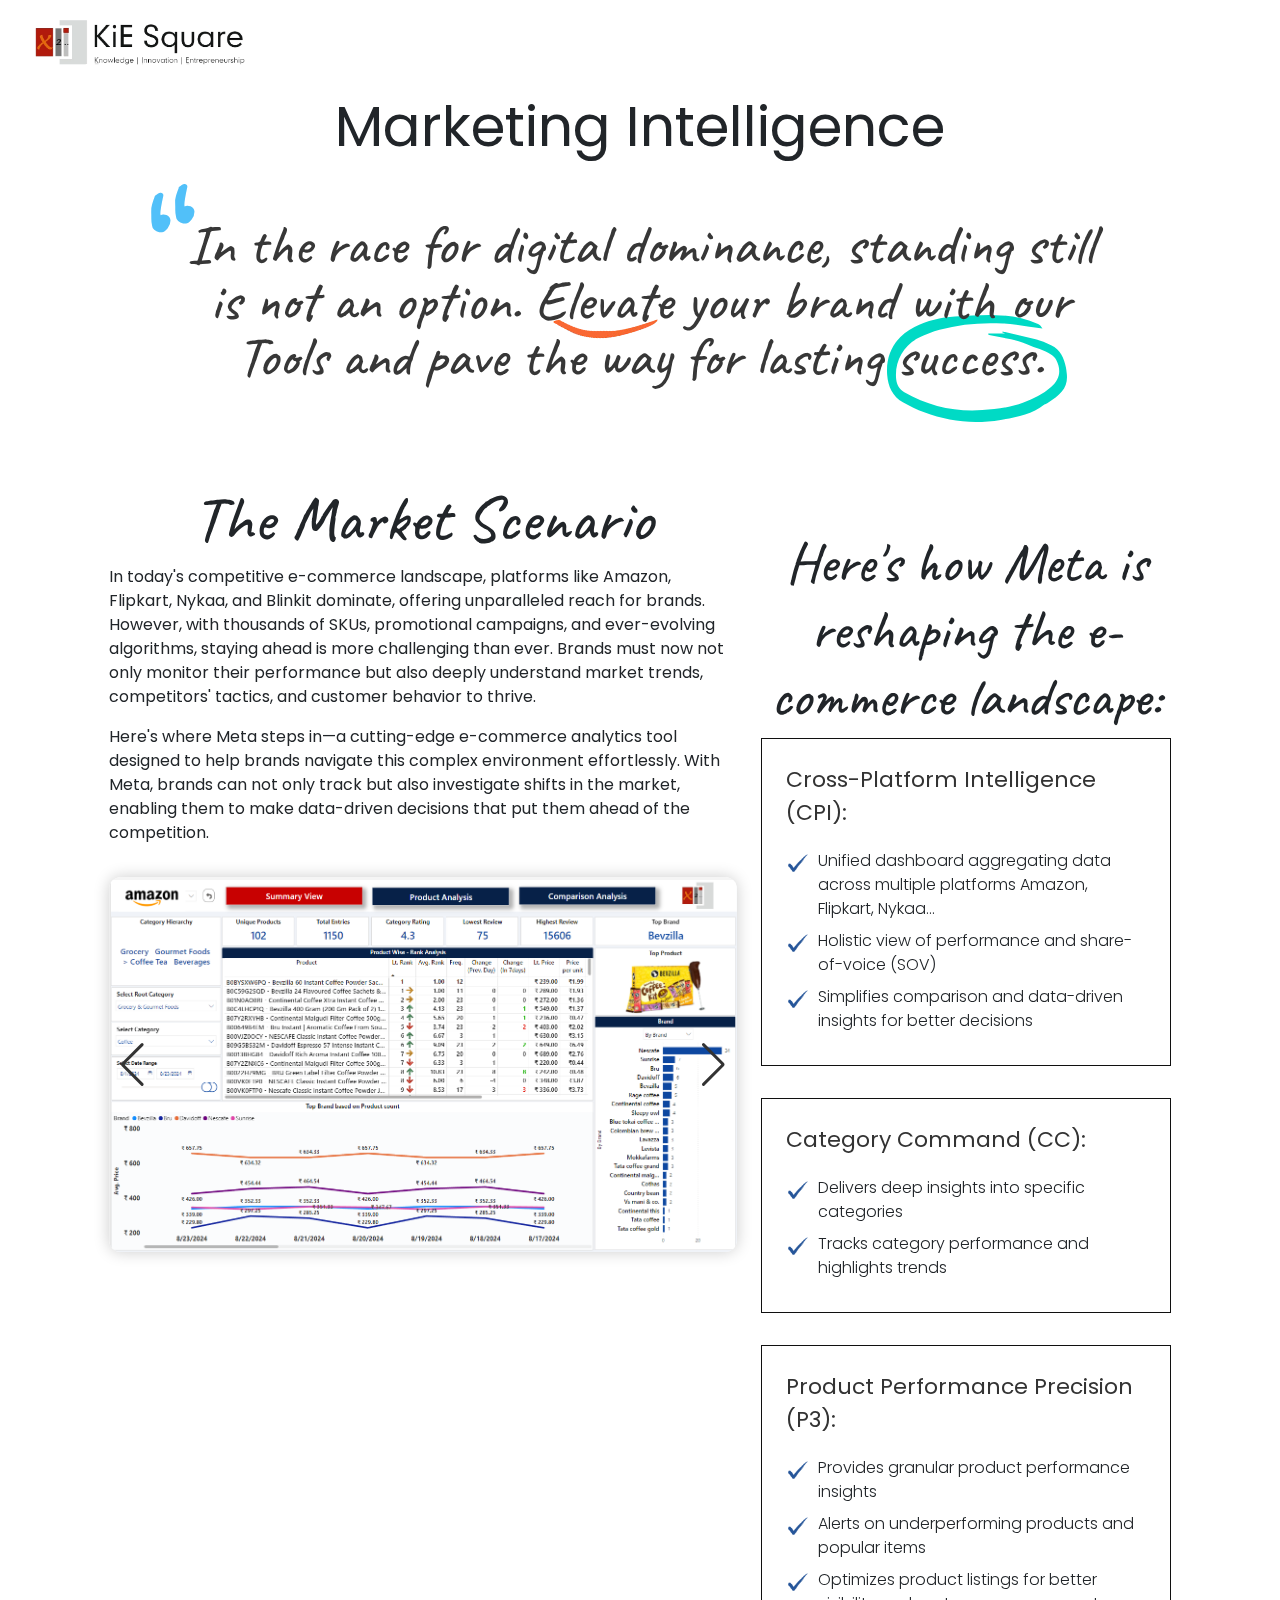
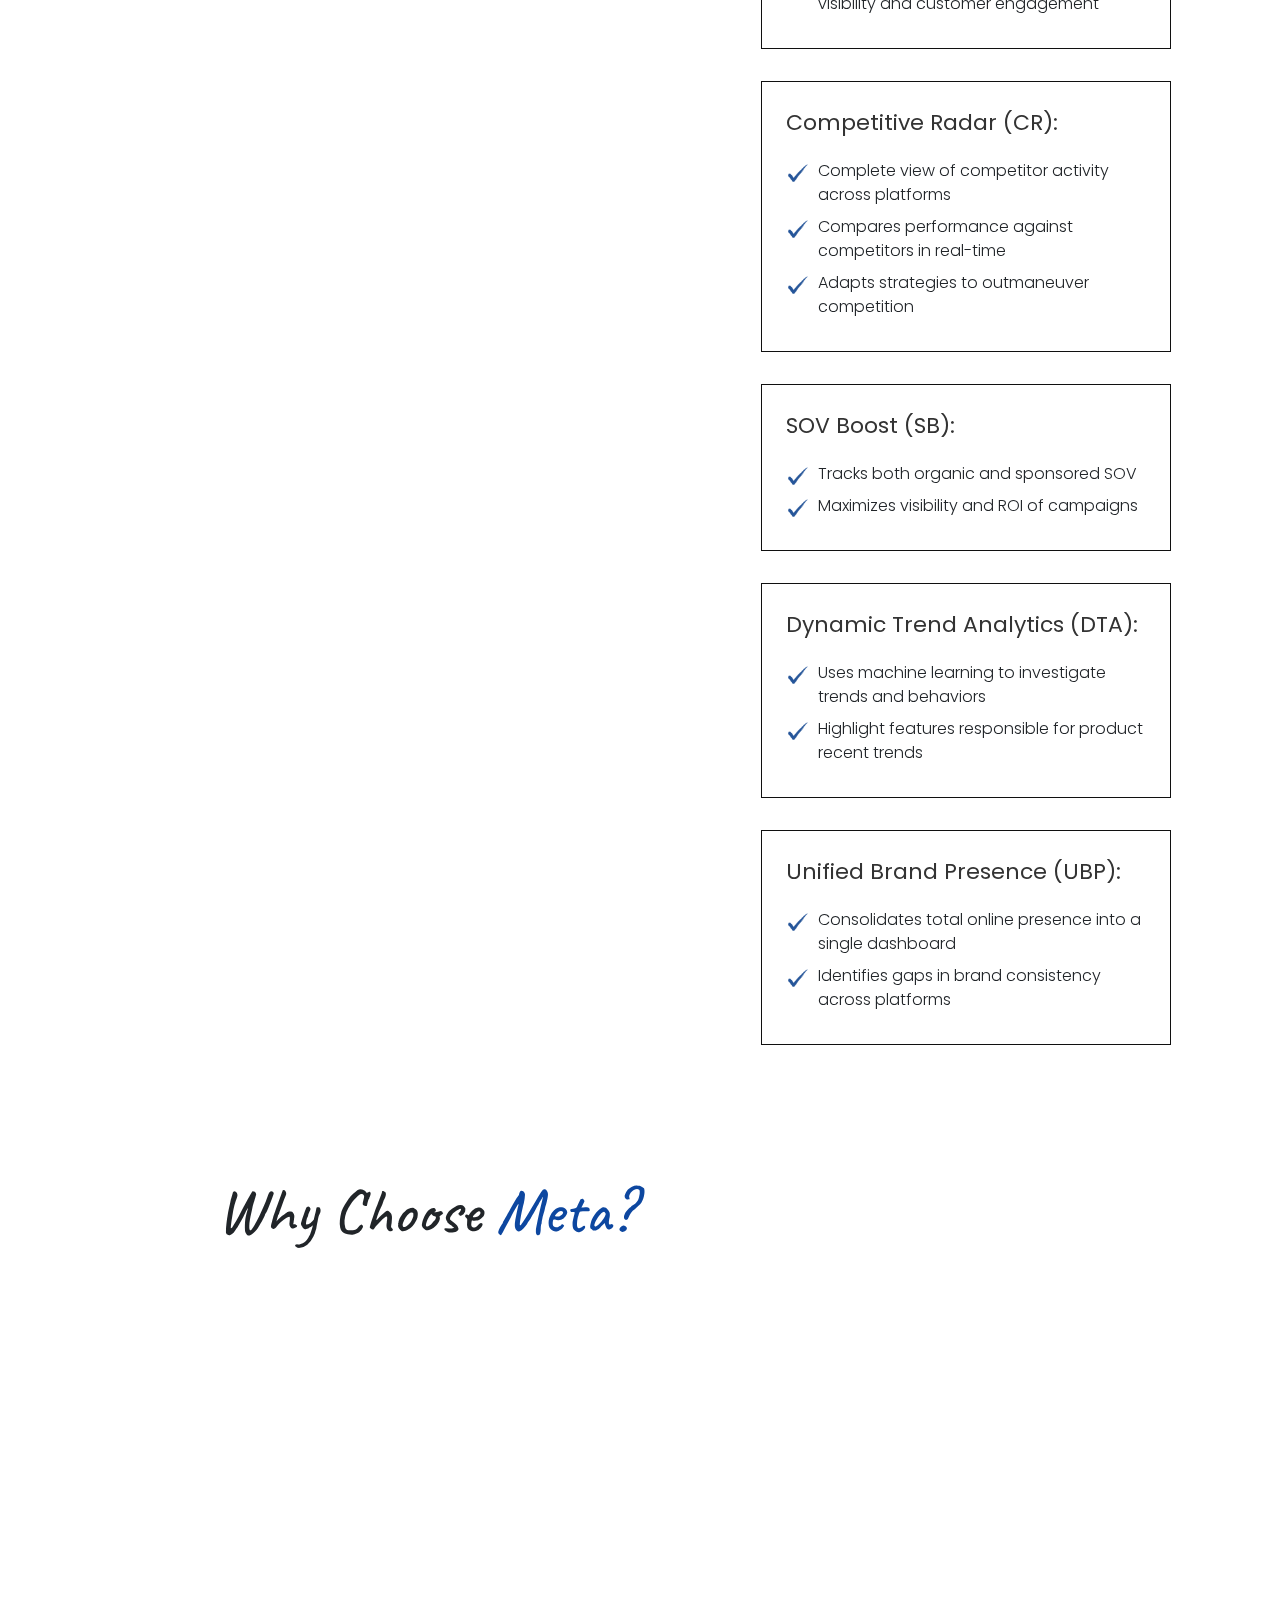
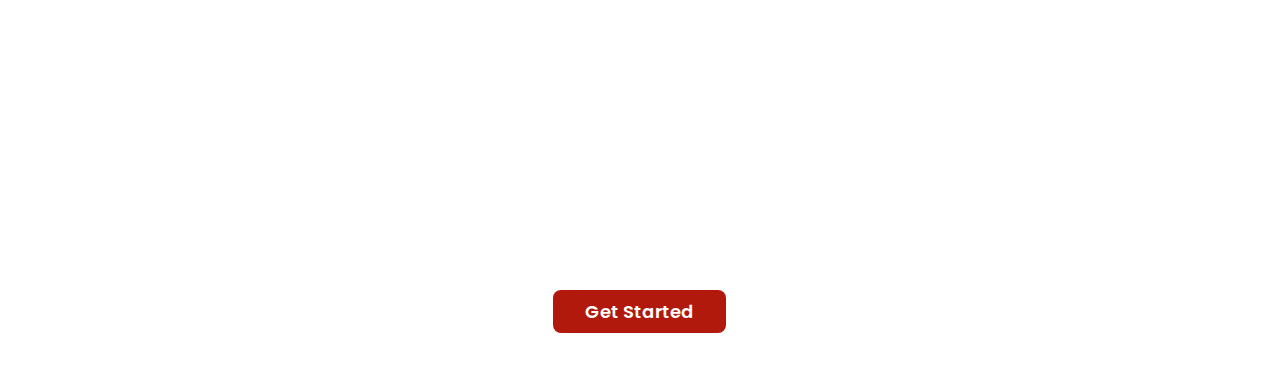
==== marketing-intelligence.html @ 5c09b9a0 "first commit" ====
<!DOCTYPE html>
<html lang="en">
  <head>
    <meta charset="UTF-8" />
    <meta
      name="viewport"
      content="width=device-width, initial-scale=1, minimum-scale=1, maximum-scale=1"
    />
    <title>KiE Square Analytics</title>
    <link rel="icon" type="image/ico" href="./images/kiesquare-favicon.ico" />
    <link rel="icon" type="image/png" href="./images/kiesquare-fav-icon.png" />
    <link
      rel="icon"
      type="image/png"
      href="./images/kiesquare-favicon-16x16.png"
    />
    <link
      rel="icon"
      type="image/png"
      href="./images/kiesquare-favicon-32x32.png"
    />
    <link
      rel="icon"
      type="image/png"
      href="./images/kiesquare-fav-192x192.png"
    />
    <link
      rel="icon"
      type="image/png"
      href="./images/kiesquare-fav-512x512.png"
    />
    <link
      href="https://fonts.googleapis.com/css2?family=Caveat:wght@400..700&display=swap"
      rel="stylesheet"
    />
    <link href="https://unpkg.com/aos@2.3.1/dist/aos.css" rel="stylesheet" />
    <link
      href="https://cdn.jsdelivr.net/npm/bootstrap@5.1.3/dist/css/bootstrap.min.css"
      rel="stylesheet"
    />
    <link
      href="https://cdn.jsdelivr.net/npm/swiper@11/swiper-bundle.min.css"
      rel="stylesheet"
    />
    <link href="./css/style.css" rel="stylesheet" />
  </head>

  <body>
    <div class="container-fluid g-0">
      <header>
        <div class="logo">
          <a href="./index.html">
            <img
              src="./images/kiesquare-logo-transparent.png"
              alt="KiE Square"
              class="logo-img"
            />
          </a>
        </div>
      </header>

      <section class="intro">
        <div class="product-detail" data-aos="fade-up">
          <div class="row justify-content-center">
            <div class="col-10 text-center">
              <div class="title">Marketing Intelligence</div>
              <div class="my-5">
                <h1 class="heading-1">
                  In the race for digital dominance, standing still is not an
                  option. <span class="brushline2">Elevate</span> your brand
                  with our Tools and pave the way for lasting
                  <span class="brushline3">success.</span>
                </h1>
              </div>
            </div>
          </div>
        </div>
      </section>
      <section class="section" data-bg="#fafafa" data-aos="fade-up">
        <div class="row justify-content-center">
          <div class="col-sm-12 col-md-6 mt-5 position-relative">
            <div class="position-sticky content-left">
              <h2 class="text-center">The Market Scenario</h2>
              <p>
                In today's competitive e-commerce landscape, platforms like
                Amazon, Flipkart, Nykaa, and Blinkit dominate, offering
                unparalleled reach for brands. However, with thousands of SKUs,
                promotional campaigns, and ever-evolving algorithms, staying
                ahead is more challenging than ever. Brands must now not only
                monitor their performance but also deeply understand market
                trends, competitors' tactics, and customer behavior to thrive.
              </p>
              <p>
                Here's where Meta steps in—a cutting-edge e-commerce analytics
                tool designed to help brands navigate this complex environment
                effortlessly. With Meta, brands can not only track but also
                investigate shifts in the market, enabling them to make
                data-driven decisions that put them ahead of the competition.
              </p>
              <div class="swiper metaSwiper">
                <div class="swiper-wrapper">
                  <div class="swiper-slide">
                    <img src="./images/meta-image-1.png" alt="" class="slider-img" />
                  </div>
                  <div class="swiper-slide">
                    <img src="./images/meta-image-2.png" alt="" class="slider-img" />
                  </div>
                  <div class="swiper-slide">
                    <img src="./images/meta-image-3.png" alt="" class="slider-img" />
                  </div>
                  <div class="swiper-slide">
                    <img src="./images/meta-image-4.png" alt="" class="slider-img" />
                  </div>
                  <div class="swiper-slide">
                    <img src="./images/meta-image-5.png" alt="" class="slider-img" />
                  </div>
                  <div class="swiper-slide">
                    <img src="./images/meta-image-6.png" alt="" class="slider-img" />
                  </div>
                  <div class="swiper-slide">
                    <img src="./images/meta-image-7.png" alt="" class="slider-img" />
                  </div>
                  
                </div>
                <div class="swiper-button-next"></div>
                <div class="swiper-button-prev"></div>
              </div>
            </div>
          </div>
          <div class="col-sm-12 col-md-4 mt-5">
            <div class="content-right">
                <h3 class="text-center">
                  Here's how Meta is reshaping the e-commerce landscape:
                </h3>
                <div class="feature-items">
                  <span class="item-heading"
                    >Cross-Platform Intelligence (CPI):</span
                  >
                  <ul>
                    <li>
                      Unified dashboard aggregating data across multiple platforms
                      Amazon, Flipkart, Nykaa...
                    </li>
                    <li>Holistic view of performance and share-of-voice (SOV)</li>
                    <li>
                      Simplifies comparison and data-driven insights for better
                      decisions
                    </li>
                  </ul>
                </div>
                <div class="feature-items">
                    <span class="item-heading"
                    >Category Command (CC):</span
                  >
                  <ul>
                    <li>
                        Delivers deep insights into specific categories

                    </li>
                    <li>Tracks category performance and highlights trends</li>
                    
                </div>
                <div class="feature-items">
                    <span class="item-heading"
                    >Product Performance Precision (P3):</span
                  >
                  <ul>
                    <li>
                        Provides granular product performance insights
                    </li>
                    <li>Alerts on underperforming products and popular items</li>
                    <li>
                        Optimizes product listings for better visibility and customer engagement
                    </li>
                </div>
                <div class="feature-items">
                    <span class="item-heading"
                    >Competitive Radar (CR):</span
                  >
                  <ul>
                    <li>
                        Complete view of competitor activity across platforms
                    </li>
                    <li>Compares performance against competitors in real-time
                    </li>
                    <li>
                        Adapts strategies to outmaneuver competition
                    </li>
                </div>
                <div class="feature-items">
                    <span class="item-heading"
                    >SOV Boost (SB):
                    </span
                  >
                  <ul>
                    <li>
                        Tracks both organic and sponsored SOV
                    </li>
                    <li>Maximizes visibility and ROI of campaigns</li>
                   
                </div>
                <div class="feature-items">
                    <span class="item-heading"
                    >Dynamic Trend Analytics (DTA):</span
                  >
                  <ul>
                    <li>
                        Uses machine learning to investigate trends and behaviors
                    </li>
                    <li>Highlight features responsible for product recent trends
                    </li>
                    
                </div>
                <div class="feature-items">
                    <span class="item-heading"
                    >Unified Brand Presence (UBP):
                    </span
                  >
                  <ul>
                    <li>
                        Consolidates total online presence into a single dashboard

                    </li>
                    <li>Identifies gaps in brand consistency across platforms
                    </li>
                    
                </div>
            </div>
          </div>
        </div>
      </section>

      <!-- <div class="started-btn d-flex">
        <button class="get-started-btn my-5">
          <a href="https://app.powerbi.com/groups/a2a28cf4-a7f5-4830-8fa4-370e8f09dae7/reports/b4c4bb49-e88f-4dfa-bf39-e6780f8458a8/ReportSectiond149c1c5e8b1c7ae6ef6?experience=power-bi"> Get Started </a>
        </button>
      </div> -->

       

       

      <!-- <div class="row justify-content-center">
        <div class="col-sm-12 col-md-3">
          <h2 class="my-5">
            <span class="brushline">Key Features</span>
          </h2>
        </div>
      </div>
      <div class="container">
        <div class="panel active">
          <div class="featureCards">
            <div class="sidebar">
              <span class="slidenum">01</span>
              <span class="vertical-text">Strategic Insight:</span>
            </div>
            <div class="panel-expand">
              <h3>1. Strategic Insight:</h3>
              <span class="feature-text">
                <strong>Vision Alignment:</strong> Ensure your digital
                strategies are aligned with your business goals.
              </span>
              <span class="feature-text">
                <strong>Innovation Index:</strong> Measure your investment in
                cutting-edge technologies and how they contribute to staying
                ahead of the curve.
              </span>
              <span class="feature-text">
                <strong>Customer-Centric Focus:</strong> Evaluate how well your
                digital strategies enhance the customer experience.
              </span>
              <img
                src="./images/insight-icon.png"
                class="feature-icons"
                alt=""
              />
            </div>
          </div>
        </div>
        <div class="panel">
          <div class="featureCards">
            <div class="sidebar">
              <span class="slidenum">02</span>
              <span class="vertical-text">Comprehensive Capabilities</span>
            </div>
            <div class="panel-expand">
              <h3>2. Comprehensive Capabilities Assessment:</h3>
              <span class="feature-text">
                <strong>Technology Audit:</strong> Get a detailed evaluation of
                your digital infrastructure and tools.
              </span>
              <span class="feature-text">
                <strong>Data-Driven Decision Making:</strong> Understand how
                effectively your brand leverages data and analytics to drive
                impactful decisions.
              </span>
              <span class="feature-text">
                <strong>Content & Channel Performance:</strong> Analyze the
                effectiveness of your digital content and the channels you use
                to engage with your audience.
              </span>
              <img src="./images/capability.png" class="feature-icons" alt="" />
            </div>
          </div>
        </div>
        <div class="panel">
          <div class="featureCards">
            <div class="sidebar">
              <span class="slidenum">03</span>
              <span class="vertical-text">Digital Culture & Execution</span>
            </div>
            <div class="panel-expand">
              <h3>3. Digital Culture & Execution:</h3>
              <span class="feature-text">
                <strong>Agility & Collaboration:</strong> Assess your
                organization's ability to adapt quickly and work collaboratively
                across digital initiatives.
              </span>
              <span class="feature-text">
                <strong>Skillset Evaluation:</strong> Identify gaps in digital
                skills and talent within your teams.
              </span>
              <span class="feature-text">
                <strong>Customer Journey Optimization:</strong> Discover how
                well your brand manages the customer journey across digital
                touchpoints for a seamless experience.
              </span>
              <img
                src="./images/digital_culture.jpg"
                class="feature-icons"
                alt=""
              />
            </div>
          </div>
        </div>
        <div class="panel">
          <div class="featureCards">
            <div class="sidebar">
              <span class="slidenum">04</span>
              <span class="vertical-text">Benchmarking & Scoring</span>
            </div>
            <div class="panel-expand">
              <h3>4. Benchmarking & Scoring:</h3>
              <span class="feature-text">
                <strong>Digital Quotient Score:</strong> Receive a clear,
                actionable score that reflects your brand's overall digital
                maturity.
              </span>
              <span class="feature-text">
                <strong>Competitor Benchmarking:</strong> See how you stack up
                against competitors and industry leaders, helping you pinpoint
                where to focus your efforts.
              </span>
              <span class="feature-text">
                <strong>Continuous Improvement:</strong> Use the insights from
                your DQ Score to prioritize digital initiatives that drive real
                business impact.
              </span>
              <img src="./images/benchmark1.png" class="feature-icons" alt="" />
            </div>
          </div>
        </div>
      </div> -->
       
      <div class="row justify-content-center">
        <div class="col-md-8 mt-5 pt-5">
          <h2>
            Why Choose <span class="text-color">Meta?</span>
             
          </h2>
        </div>
      </div>
      <div
        class="row justify-content-center align-items-center my-5 pb-5"
        data-aos="zoom-in"
      >
        <div class="col-5">
          <div class="dq-highlight">
            <img
              src="./images/why-choose.png"
              alt="Why Choose us"
              class="banner-img"
            />
          </div>
        </div>
        <div class="col-5">
          <span class="choose-text">
            Meta goes beyond simple analytics. It's a comprehensive e-commerce intelligence tool that not only tracks performance but investigates market trends, giving you a competitive edge. With Meta, you can turn data into action, ensuring that your brand is always one step ahead in the fast-paced world of e-commerce. Stay informed, stay competitive, and stay on top with Meta.
          </span>
        </div>
      </div>
      <div class="row justify-content-center">
        <div class="col-sm-12 col-md-8">
         
          <div class="started-btn d-flex">
            <button class="get-started-btn my-5">
              <a href="https://app.powerbi.com/groups/a2a28cf4-a7f5-4830-8fa4-370e8f09dae7/reports/b4c4bb49-e88f-4dfa-bf39-e6780f8458a8/ReportSectiond149c1c5e8b1c7ae6ef6?experience=power-bi">
                Get Started
              </a>
            </button>
          </div>
        </div>
      </div>
    </div>

    <script src="./js/swiper-bundle.min.js"></script>
    <script src="https://unpkg.com/aos@2.3.1/dist/aos.js"></script>
    <script>
      var swiper = new Swiper(".metaSwiper", {
        autoplay: {
          delay: 3700,
          disableOnInteraction: false,
          pauseOnMouseEnter: true,
        },
        effect: "creative",
        creativeEffect: {
          prev: {
            shadow: true,
            translate: ["-120%", 0, -500],
          },
          next: {
            shadow: true,
            translate: ["120%", 0, -500],
          },
        },
        loop: true,
        navigation: {
          nextEl: ".swiper-button-next",
          prevEl: ".swiper-button-prev",
        },
      });
    </script>

    <script>
      AOS.init({
        duration: 1200,
      });
    </script>
    <script>
      let panels = document.querySelectorAll(".panel");
      panels.forEach((panel) => {
        panel.addEventListener("click", () => {
          removeActiveClasses();
          panel.classList.add("active");
        });
      });

      function removeActiveClasses() {
        panels.forEach((panel) => {
          panel.classList.remove("active");
        });
      }
    </script>
  </body>
</html>
---- css/style.css ----
@import url("https://fonts.googleapis.com/css2?family=Poppins:ital,wght@0,100;0,200;0,300;0,400;0,500;0,600;0,700;0,800;0,900;1,100;1,200;1,300;1,400;1,500;1,600;1,700;1,800;1,900&display=swap");
@import url("https://fonts.googleapis.com/css2?family=Caveat:wght@400..700&display=swap");

body {
    margin: 0;
    background-color: #fff;
    font-family: Poppins;
}

* {
    box-sizing: border-box;
}

h1,
h2,
h3,
h4 {
    font-family: "Caveat", cursive;
    font-optical-sizing: auto;
    font-weight: 500;
    font-style: normal;
}

h2 {
    font-size: 4rem !important;
    position: relative;
}

h3 {
    font-size: 3.5rem !important;
    position: relative;
}

/* body::before {
      
    content: "";
    background-image: url("./images/business-data-financial-figures-visualiser-graphic-scaled.jpg");
    background-size: cover;
    background-repeat: no-repeat;
    position: absolute;
    top: 0px;
    right: 0px;
    bottom: 0px;
    left: 0px;
    opacity: 0.25; 
    background-color:;
    background-blend-mode: screen;
    z-index: -1;
} */
:root {
    --item1-transform: translateX(-100%) translateY(-5%) scale(1.5);
    --item1-filter: blur(30px);
    --item1-zIndex: 11;
    --item1-opacity: 0;

    --item2-transform: translateX(0);
    --item2-filter: blur(0px);
    --item2-zIndex: 10;
    --item2-opacity: 1;

    --item3-transform: translate(50%, 10%) scale(0.8);
    --item3-filter: blur(10px);
    --item3-zIndex: 9;
    --item3-opacity: 1;

    --item4-transform: translate(90%, 20%) scale(0.5);
    --item4-filter: blur(30px);
    --item4-zIndex: 8;
    --item4-opacity: 1;

    --item5-transform: translate(120%, 30%) scale(0.3);
    --item5-filter: blur(40px);
    --item5-zIndex: 7;
    --item5-opacity: 0;
}

header {
    width: 100%;
    display: flex;
    justify-content: space-between;
    margin: auto;
    padding: 16px 30px;
    align-items: center;
}

header .logo {
    font-weight: bold;
    display: flex;
}

header nav a {
    margin-left: 30px;
    text-decoration: none;
    color: #555;
    font-weight: 500;
}

/* carousel */
.carousel {
    position: relative;
    height: calc(100vh - 35px);
    overflow: hidden;
    margin-top: -50px;
}

.carousel .list {
    position: absolute;
    width: 1140px;
    max-width: 90%;
    height: 80%;
    left: 50%;
    transform: translateX(-50%);
}

.carousel .list .item {
    position: absolute;
    left: 0%;
    width: 70%;
    height: 100%;
    font-size: 15px;
    transition: left 0.5s, opacity 0.5s, width 0.5s;
}

.carousel .list .item:nth-child(n + 6) {
    opacity: 0;
}

.carousel .list .item:nth-child(2) {
    z-index: 10;
    transform: translateX(0);
}

.carousel .list .item img {
    width: 75%;
    position: absolute;
    right: -20%;
    top: 20%;
    transform: translateY(-50%);
    transition: right 1.5s;
    box-shadow: 20px 10px 95px rgba(0, 0, 0, 0.35);
    border-radius: 16px;
}
.carousel .list .item.active img {
    width: 100%;
    left: 50%;}
.carousel-img {
    transform: rotateX(30deg) rotateY(0deg) rotateZ(-20deg) !important;
    transform-style: preserve-3d;
    animation: zoomAnimate 0.7s ease-in-out forwards;
}

.carousel .list .item.active .carousel-img:hover {
    scale: 1.25;
}

@keyframes zoomAnimate {
    0% {
        scale: 5;
        opacity: 0;
        filter: blur(10px);
    }

    100% {
        scale: 1;
        opacity: 1;
    }
}

.carousel.showDetail .item img.carousel-img {
    transform: initial !important;
    width: 50%;
    right: 55% !important;
}

.carousel .list .item .introduce {
    opacity: 0;
    pointer-events: none;
    position: relative;
}

.carousel .list .item:nth-child(2) .introduce {
    opacity: 1;
    pointer-events: auto;
    width: 400px;
    position: absolute;
    top: 50%;
    transform: translateY(-50%);
    transition: opacity 0.5s;
}

.carousel .list .item .introduce .title {
    font-size: 2em;
    font-weight: 500;
    line-height: 1em;
}

.carousel .list .item .introduce .topic {
    font-size: 4em;
    font-weight: 500;
}

.carousel .list .item .introduce .des {
    font-size: small;
    color: #5559;
}

.carousel .list .item .introduce .seeMore {
    font-family: Poppins;
    margin-top: 1.2em;
    padding: 5px 0;
    border: none;

    background-color: transparent;
    font-weight: bold;
    letter-spacing: 3px;
    transition: background 0.5s;
    cursor: pointer;
}

.carousel .list .item .introduce .seeMore:hover {
    background: #eee;
    color: #b0190c;
    border-bottom: 1px solid #b0190c;
}

.carousel .list .item:nth-child(1) {
    transform: var(--item1-transform);
    filter: var(--item1-filter);
    z-index: var(--item1-zIndex);
    opacity: var(--item1-opacity);
    pointer-events: none;
}

.carousel .list .item:nth-child(3) {
    transform: var(--item3-transform);
    filter: var(--item3-filter);
    z-index: var(--item3-zIndex);
}

.carousel .list .item:nth-child(4) {
    transform: var(--item4-transform);
    filter: var(--item4-filter);
    z-index: var(--item4-zIndex);
}

.carousel .list .item:nth-child(5) {
    transform: var(--item5-transform);
    filter: var(--item5-filter);
    opacity: var(--item5-opacity);
    pointer-events: none;
}

/* animation text in item2 */
.carousel .list .item:nth-child(2) .introduce .title,
.carousel .list .item:nth-child(2) .introduce .topic,
.carousel .list .item:nth-child(2) .introduce .des,
.carousel .list .item:nth-child(2) .introduce .seeMore,
.carousel .list .item:nth-child(2) .introduce .seeMoreBtn,
.intro .product-detail .des {
    opacity: 0;
    animation: showContent 0.5s 1s ease-in-out 1 forwards;
}

@keyframes showContent {
    from {
        transform: translateY(-30px);
        filter: blur(10px);
    }

    to {
        transform: translateY(0);
        opacity: 1;
        filter: blur(0px);
    }
}

.carousel .list .item:nth-child(2) .introduce .topic {
    animation-delay: 1.2s;
}

.carousel .list .item:nth-child(2) .introduce .des {
    animation-delay: 1.4s;
}

.carousel .list .item:nth-child(2) .introduce .seeMore {
    animation-delay: 1.6s;
}

/* next click */
.carousel.next .item:nth-child(1) {
    animation: transformFromPosition2 0.5s ease-in-out 1 forwards;
}

@keyframes transformFromPosition2 {
    from {
        transform: var(--item2-transform);
        filter: var(--item2-filter);
        opacity: var(--item2-opacity);
    }
}

.carousel.next .item:nth-child(2) {
    animation: transformFromPosition3 0.7s ease-in-out 1 forwards;
}

@keyframes transformFromPosition3 {
    from {
        transform: var(--item3-transform);
        filter: var(--item3-filter);
        opacity: var(--item3-opacity);
    }
}

.carousel.next .item:nth-child(3) {
    animation: transformFromPosition4 0.9s ease-in-out 1 forwards;
}

@keyframes transformFromPosition4 {
    from {
        transform: var(--item4-transform);
        filter: var(--item4-filter);
        opacity: var(--item4-opacity);
    }
}

.carousel.next .item:nth-child(4) {
    animation: transformFromPosition5 1.1s ease-in-out 1 forwards;
}

@keyframes transformFromPosition5 {
    from {
        transform: var(--item5-transform);
        filter: var(--item5-filter);
        opacity: var(--item5-opacity);
    }
}

/* previous */
.carousel.prev .list .item:nth-child(5) {
    animation: transformFromPosition4 0.5s ease-in-out 1 forwards;
}

.carousel.prev .list .item:nth-child(4) {
    animation: transformFromPosition3 0.7s ease-in-out 1 forwards;
}

.carousel.prev .list .item:nth-child(3) {
    animation: transformFromPosition2 0.9s ease-in-out 1 forwards;
}

.carousel.prev .list .item:nth-child(2) {
    animation: transformFromPosition1 1.1s ease-in-out 1 forwards;
}

@keyframes transformFromPosition1 {
    from {
        transform: var(--item1-transform);
        filter: var(--item1-filter);
        opacity: var(--item1-opacity);
    }
}

/* detail  */
.carousel .list .item .detail {
    opacity: 0;
    pointer-events: none;
}

/* showDetail */
.carousel.showDetail .list .item:nth-child(3),
.carousel.showDetail .list .item:nth-child(4) {
    left: 100%;
    opacity: 0;
    pointer-events: none;
}

.carousel.showDetail .list .item:nth-child(2) {
    width: 100%;
}

.carousel.showDetail .list .item:nth-child(2) .introduce {
    opacity: 0;
    pointer-events: none;
}

.carousel.showDetail .list .item:nth-child(2) img {
    right: 50%;
}

.carousel.showDetail .list .item:nth-child(2) .detail {
    opacity: 1;
    width: 50%;
    position: absolute;
    right: 0;
    top: 50%;
    transform: translateY(-50%);
    text-align: right;
    pointer-events: auto;
}

.carousel.showDetail .list .item:nth-child(2) .detail .title,
.intro .product-detail .title {
    font-size: 3.5em;
}

.carousel.showDetail .list .item:nth-child(2) .detail .specifications {
    display: flex;
    gap: 10px;
    width: 100%;
    border-top: 1px solid #5553;
    margin-top: 20px;
    position: relative;
}

.carousel.showDetail .list .item:nth-child(2) .detail .specifications div {
    width: 90px;
    text-align: center;
    flex-shrink: 0;
}

.carousel.showDetail .list .item:nth-child(2) .detail .specifications div p:nth-child(1) {
    font-weight: bold;
}

.carousel.carousel.showDetail .list .item:nth-child(2) .checkout button {
    font-family: Poppins;
    background-color: #b0190c;
    color: #fafafa;
    border: 1px solid #5555;
    margin-left: 5px;
    padding: 5px 10px;
    letter-spacing: 2px;
    font-weight: 500;
    cursor: pointer;
    margin-top: 5rem;
}

.carousel.carousel.showDetail .list .item:nth-child(2) .checkout button:nth-child(2) {
    background-color: #693eff;
    color: #eee;
}

.carousel.showDetail .list .item:nth-child(2) .detail .title,
.carousel.showDetail .list .item:nth-child(2) .detail .des,
.carousel.showDetail .list .item:nth-child(2) .detail .specifications,
.carousel.showDetail .list .item:nth-child(2) .detail .checkout {
    opacity: 0;
    animation: showContent 0.5s 1s ease-in-out 1 forwards;
}

.carousel.showDetail .list .item:nth-child(2) .detail .des {
    animation-delay: 1.2s;
}

.carousel.showDetail .list .item:nth-child(2) .detail .specifications {
    animation-delay: 1.4s;
}

.carousel.showDetail .list .item:nth-child(2) .detail .checkout {
    animation-delay: 1.6s;
}

.arrows {
    position: absolute;
    bottom: 10px;
    width: 1140px;
    max-width: 90%;
    display: flex;
    justify-content: space-between;
    left: 50%;
    transform: translateX(-50%);
}

#prev,
#next {
    width: 40px;
    height: 40px;
    border-radius: 50%;
    font-family: monospace;
    border: 1px solid #5555;
    font-size: large;
    bottom: 20%;
    left: 10%;
    cursor: pointer;
}

#next {
    left: unset;
    right: 10%;
}

#back {
    position: absolute;
    z-index: 100;
    bottom: 0%;
    left: 50%;
    transform: translateX(-50%);
    border: none;
    border-bottom: 1px solid #555;
    font-family: Poppins;
    font-weight: bold;
    letter-spacing: 3px;
    background-color: transparent;
    padding: 10px;
    /* opacity: 0; */
    transition: opacity 0.5s;
    cursor: pointer;
}

.carousel.showDetail #back {
    opacity: 1;
}

.carousel.showDetail #prev,
.carousel.showDetail #next {
    opacity: 0;
    pointer-events: none;
}

.carousel::before {
    width: 500px;
    height: 300px;
    content: "";
    background-image: linear-gradient(70deg, #ffffff, #fafafa);
    position: absolute;
    z-index: -1;
    border-radius: 20% 30% 80% 10%;
    filter: blur(150px);
    top: 50%;
    left: 50%;
    transform: translate(-10%, -50%);
    transition: 1s;
}

.carousel.showDetail::before {
    transform: translate(-100%, -50%) rotate(90deg);
    filter: blur(130px);
}

@media screen and (max-width: 991px) {

    /* ipad, tablets */
    .carousel .list .item {
        width: 90%;
    }

    .carousel.showDetail .list .item:nth-child(2) .detail .specifications {
        overflow: auto;
    }

    .carousel.showDetail .list .item:nth-child(2) .detail .title {
        font-size: 2em;
    }
}

@media screen and (max-width: 767px) {

    /* mobile */
    .carousel {
        height: 600px;
    }

    .carousel .list .item {
        width: 100%;
        font-size: 10px;
    }

    .carousel .list {
        height: 100%;
    }

    .carousel .list .item:nth-child(2) .introduce {
        width: 50%;
    }

    .carousel .list .item img {
        width: 40%;
    }

    .carousel.showDetail .list .item:nth-child(2) .detail {
        backdrop-filter: blur(10px);
        font-size: small;
    }

    .carousel .list .item:nth-child(2) .introduce .des,
    .carousel.showDetail .list .item:nth-child(2) .detail .des {
        height: 100px;
        overflow: auto;
    }

    .carousel.showDetail .list .item:nth-child(2) .detail .checkout {
        display: flex;
        width: max-content;
        float: right;
    }
}

.logo-img {
    width: 220px;
    height: auto;
    display: block;
}

.dotted-circle-container {
    display: block;
    position: absolute;
    top: -40px;
    left: -20px;
}

.dotted-circle {
    animation: rotation 15s linear infinite;
}

@keyframes rotation {
    from {
        transform: rotate(0deg);
    }

    to {
        transform: rotate(360deg);
    }
}

.line1,
.line2,
.line3,
.line4 {
    stroke-dasharray: 2400;
    stroke-dashoffset: 2400;
    animation: dash 8s linear forwards infinite;
}

@keyframes dash {
    to {
        stroke-dashoffset: 0;
    }
}

.line-container {
    position: relative;
    display: block;
}

.line-item {
    position: absolute;
    top: 60%;
    left: 0;
    opacity: 0.25;
}

/* cards css */
.cards {
    position: relative;
    list-style-type: none;
    padding: 0;
    max-width: 34em;
    margin: 20% auto 0;
}

.card {
    position: absolute;
    top: 0;
    left: 0;
    z-index: 2;
    background: #fafafa;
    border-radius: 30px;
    padding: 40px;
    box-shadow: 0 0 40px rgba(0, 0, 0, 0.15);
    transform: translateY(0) rotate(4deg) translateX(25px) scale(1);
    transform-origin: 0 0;
    transition: transform 0.6s cubic-bezier(0.8, 0.2, 0.1, 0.8) 0.1s,
        background 0.4s linear;
    cursor: pointer;
    -webkit-user-select: none;
    -moz-user-select: none;
    -ms-user-select: none;
    user-select: none;
    width: 300px;
    height: 140px;
}

.card :last-child {
    margin-bottom: 0;
}

.card--next {
    z-index: 5;
    transform: translateY(-12px) rotate(6deg) translateX(32px) scale(1);
    background-color: #ccc;
}

.card--out {
    -webkit-animation: card-out 0.6s cubic-bezier(0.8, 0.2, 0.1, 0.8);
    animation: card-out 0.6s cubic-bezier(0.8, 0.2, 0.1, 0.8);
    transform: translateY(-50px) rotate(8deg) translateX(55px) scale(0.95);
    z-index: 1;
    background: #bbb;
}

@-webkit-keyframes card-out {
    0% {
        z-index: 20;
        transform: translateY(0px) rotate(-4deg);
    }

    50% {
        transform: translateY(-120%) rotate(-5deg) translateX(-40px);
    }

    80% {
        z-index: 1;
    }

    100% {
        transform: translateY(-50px) rotate(8deg) translateX(55px) scale(0.95);
    }
}

@keyframes card-out {
    0% {
        z-index: 20;
        transform: translateY(0px) rotate(-4deg);
    }

    50% {
        transform: translateY(-120%) rotate(-5deg) translateX(-40px);
    }

    80% {
        z-index: 1;
    }

    100% {
        transform: translateY(-50px) rotate(8deg) translateX(55px) scale(0.95);
    }
}

.card--current {
    cursor: auto;
    -webkit-user-select: auto;
    -moz-user-select: auto;
    -ms-user-select: auto;
    user-select: auto;
    position: relative;
    z-index: 10;
    opacity: 1;
    background: #fff;
    transform: rotate(-1deg) translateX(0%) scale(1);
}

.seeMoreBtn {
    border: none;
    background-color: transparent;
    margin-top: 24px;
    margin-left: 40px;
}

.seeMoreBtn a {
    background-color: #b0190c;
    text-transform: uppercase;
    font-weight: 600;
    font-size: 18px;
    padding: 12px 36px;
    box-shadow: 3px 3px 3px rgba(0, 0, 0, 0.35);
    text-decoration: none;
    color: #ffffff;
    white-space: nowrap;
}

.seeMoreBtn a:hover,
.seeMoreBtn a:active {
    background-color: #88140a;
    color: #eee;
}

.btn:link,
.btn:visited {
    text-transform: uppercase;
    text-decoration: none;
    padding: 15px 40px;
    display: inline-block;
    border-radius: 100px;
    transition: all 0.2s;
    position: absolute;
}

.btn:hover {
    transform: translateY(-3px);
    box-shadow: 0 10px 20px rgba(0, 0, 0, 0.2);
    background-color: #88140a;
}

.btn:active {
    transform: translateY(-1px);
    box-shadow: 0 5px 10px rgba(0, 0, 0, 0.2);
    background-color: #88140a;
}

.btn-primary {
    background-color: #b0190c;
    color: #fff;
}

.btn::after {
    content: "";
    display: inline-block;
    height: 100%;
    width: 100%;
    border-radius: 100px;
    position: absolute;
    top: 0;
    left: 0;
    z-index: -1;
    transition: all 0.3s;
}

.btn-white::after {
    background-color: #b0190c;
}

.btn:hover::after {
    transform: scaleX(1.4) scaleY(1.6);
    opacity: 0;
}

.btn-animated {
    animation: moveInBottom 5s ease-out;
    animation-fill-mode: backwards;
}

@keyframes moveInBottom {
    0% {
        opacity: 0;
        transform: translateY(30px);
    }

    100% {
        opacity: 1;
        transform: translateY(0px);
    }
}

.heading-1 {
    font-size: 3.5rem;
    line-height: 1;
    color: #373737;
    display: block;
    justify-content: center;
    align-items: center;
    /* color: #374151; */
    padding: 0 60px;
    position: relative;
    animation: 1.8s ease-out 0s 0s showText forwards;
}

.heading-1::before {
    content: "\201C";
    width: 60px;
    height: 60px;
    font-size: 10rem;
    color: #51c0f9;
    font-family: "Caveat", cursive;
    letter-spacing: 2px;
    position: absolute;
    top: -40px;
    left: 0;
    transform: rotate(-20deg);
}

@keyframes showText {
    0% {
        transform: translateY(-100%);
        opacity: 0;
    }

    50% {
        opacity: 0;
    }

    100% {
        transform: translateY(0);
        opacity: 1;
    }
}

.intro {
    display: block;
    width: 100%;
}

.intro .product-detail {
    display: flex;
    flex-direction: column;
    align-items: center;
    justify-content: center;
    opacity: 0;
    animation: showContent 0.5s 0s ease-in-out 1 forwards;
}

.img-container {
    width: 100%;
    display: block;
    margin: 48px 0;
}

.resp-img {
    width: 100%;
    height: auto;
    display: block;
    animation: showImage 0.9s 1s ease-in-out 1 forwards;
}

@keyframes showImage {
    0% {
        transform: translateX(-10%);
        filter: blur(10);
    }

    100% {
        transform: translateX(0);
        filter: blur(0);
    }
}

.boxitem {
    width: 200px;
    height: 200px;
    margin: 50px auto;
    padding-top: 75px;
    background: #ccc;
    text-align: center;
    color: #fff;
    font-size: 3em;
    display: block;
}

.subheading {
    font-family: "Caveat", cursive;
    font-optical-sizing: auto;
    font-weight: 500;
    font-size: 3rem;
    display: block;
    line-height: 1;
}

.get-started-btn {
    background-color: #b0190c;
    font-size: 18px;
    font-weight: 600;
    color: #fff;
    border: none;
    padding: 0.5rem 2rem;
    border-radius: 8px;
}

.get-started-btn a {
    color: #fff;
    text-decoration: none;
}

.started-btn {
    display: flex;
    align-items: center;
    justify-content: center;
}

.product-view {
    display: flex;
    flex-direction: column;
    justify-items: center;
    align-items: center;
    margin: 0;
}

.product-view h3 {
    font-family: "Caveat", cursive;
    font-size: 4.5rem;
    font-weight: 300;
    color: #373737;
    line-height: 1;
    position: relative;
    margin-bottom: 2rem;
}

.product-view h3::before {
    content: "";
    width: 50px;
    height: 50px;
    position: absolute;
    top: -20px;
    left: -50px;
    background-image: url("../images/quotes.png");
    background-repeat: no-repeat;
    background-size: contain;
    transform: rotate(-15deg) scaleX(-1);
}

.product-view p {
    font-family: "poppins";
    font-size: 20px;
    font-weight: 300;
    line-height: 1.8;
    color: #333;
    margin: 0 auto;
    text-align: center;
}

.ref-img {
    width: 100%;
    display: block;
    box-shadow: 0 0.5rem 1rem rgba(0, 0, 0, 0.1);
    border-radius: 12px;
    padding: 0.75rem;
}

.brushline {
    position: relative;
    white-space: nowrap;
}

.brushline::before {
    content: "";
    background-image: url("../images/brush-stroke-bold-1.png");
    background-repeat: no-repeat;
    background-position: center center;
    background-size: contain;
    width: 260px;
    height: 16px;
    position: absolute;
    top: 90%;
    left: 10px;
}

.brushline1 {
    position: relative;
    white-space: nowrap;
}

.brushline1::before {
    content: "";
    background-image: url("../images/brush-stroke-medium-2.png");
    background-repeat: no-repeat;
    background-position: center center;
    background-size: contain;
    width: 320px;
    height: 45px;
    position: absolute;
    top: 80%;
    left: 0;
}

.brushline2 {
    position: relative;
    white-space: nowrap;
}

.brushline2::before {
    content: "";
    background-image: url("../images/line.png");
    background-repeat: no-repeat;
    background-position: center center;
    background-size: contain;
    width: 180px;
    height: 45px;
    position: absolute;
    top: 50%;
    left: -20px;
    transform: rotate(202deg);
}

.brushline3,
.brushline4 {
    position: relative;
    white-space: nowrap;
}

.brushline3::before {
    content: "";
    background-image: url("../images/circle.svg");
    background-repeat: no-repeat;
    background-position: center center;
    background-size: contain;
    width: 180px;
    height: 175px;
    position: absolute;
    top: -40px;
    left: -9px;
    z-index: -1;
}
.brushline4::before {
    content: "";
    background-image: url("../images/circle.svg");
    background-repeat: no-repeat;
    background-position: center center;
    background-size: contain;
    width: 220px;
    height: 225px;
    position: absolute;
    top: -40px;
    left: 21px;
    z-index: -1;
}

.full-width-bg {
    width: 100%;
    display: block;
    padding: 60px 0;
    background-color: #f3f4f5;
    margin: 60px 0;
    transform: skew(0deg, -5deg);
}

.full-width-bg .featureCards {
    transform: skew(0deg, 5deg);
}

.featureCards {
    display: flex;
    justify-content: flex-start;
    align-items: flex-start;
}

.feature-text{
    font-size: 20px;
    font-weight: 400;
    color: #0e131f;
    margin-bottom: 32px;
}
.simulator-text {
    font-size: 20px;
    font-weight: 400;
    color: #0e131f;
    margin-bottom: 4rem;
    display: block;
    line-height: 30px;
}
.sim-heading {
    font-family: "Caveat", cursive;
    font-size: 3rem;
    font-weight: 300;
    color: #373737;
    line-height: 1;
    display: block;
    margin: 5rem auto 2rem;
    text-align: center;
}
.sticky-bg {
    width: 100%;
    height: auto;
    position: relative;
    background: #ffa;
    overflow: hidden;
    margin: 30px auto;
    padding: 20px;
    border-radius: 0 0 0 30px/45px;
    box-shadow: inset 0 -40px 40px rgba(0, 0, 0, 0.2),
        inset 0 25px 10px rgba(0, 0, 0, 0.2), 0 5px 6px 5px rgba(0, 0, 0, 0.2);
    font-family: "Permanent Marker", cursive;
    line-height: 1.7em;
    font-size: 19px;
    -webkit-mask-image: url([data-uri]);
    text-align: center;
    color: #130d6b;
}

.sticky-bg:before {
    content: "";
    display: block;
    position: absolute;
    width: 20px;
    height: 25px;
    background: #ffa;
    box-shadow: 3px -2px 10px rgba(0, 0, 0, 0.2),
        inset 15px -15px 15px rgba(0, 0, 0, 0.3);
    left: 0;
    bottom: 0;
    z-index: 2;
    transform: skewX(25deg);
}

.sticky-bg:after {
    content: "";
    display: block;
    position: absolute;
    width: 75%;
    height: 20px;
    border-top: 4px solid #130d6b;
    border-radius: 50%;
    bottom: 0px;
    left: 10%;
}

.content-main-right {
    display: flex;
    position: relative;
    background-color: #f3f4f6;
    border-radius: 50%;
    width: calc(100% - 50px);
    height: 100%;
    padding: 2rem;
    aspect-ratio: 1;
    align-items: center;
    justify-content: center;
    text-align: center;
    box-shadow: 0px 0px 16px rgba(0, 0, 0, 0.2);
}

/* .content-main-right::after {
    content: "";
    width: 80%;
    height: 100%;
    background-color: #F3F4F6;
    position:absolute;
    padding: 3rem 0; 
    top: 0;
    right: 0;
    border-radius: 50% 0 0 50%;
} */
blockquote {
    /* Define curve */
    /* Negative value becomes "border" width */
    /* box-shadow: -2px 0 #858aaa; */
    border-radius: 0.75em;
    box-shadow: 0px 0px 16px rgba(0, 0, 0, 0.2);
    /* Add space from the "border" */
    padding-left: 2rem;
}

.dq-highlight h3 {
    font-family: "Caveat", cursive;
    font-size: 4.5rem;
    font-weight: 300;
    color: #373737;
    line-height: 1;
    position: relative;
    margin-bottom: 2rem;
    padding: 0 2rem;
}

.dq-highlight h3::before {
    content: "";
    width: 80px;
    height: 80px;
    position: absolute;
    top: -50px;
    left: -80px;
    background-image: url("../images/three-lines.png");
    background-repeat: no-repeat;
    background-size: contain;
}

.dq-highlight p {
    font-size: 22px;
    font-weight: 200;
    color: #0e131f;
    line-height: 1.5;
}

.swiper {
    width: 100%;
    height: 100%;
    border-radius: 0.75em;
    box-shadow: 0px 0px 16px rgba(0, 0, 0, 0.2);
    margin: 2rem 0;
}
.swiper.mySwipers {
    box-shadow: none;
    margin: 0 ;
    padding: 0;
}
.swiper-slide {
    text-align: center;
    font-size: 18px;
    background: #fff;
    display: flex;
    justify-content: center;
    align-items: center;
}

.swiper-slide img {
    display: block;
    width: 100%;
    height: 100%;
    object-fit: contain;
}

.dq-highlight {
    /* background-color: #F3F4F6 !important; */
}

.pb-lg-10 {
    padding-bottom: 12rem !important;
}

.pb-8 {
    padding-bottom: 8rem !important;
}

.text-color {
    color: #0d47a0;
}

.banner-img {
    width: 100%;
    height: 100%;
}

.swiper-button-next,
.swiper-rtl .swiper-button-prev,
.swiper-button-prev,
.swiper-rtl .swiper-button-next {
    color: #333;
}

.container {
    display: flex;
    flex-direction: row;
    background-color: #f3f4f6;
    border-radius: 8px;
    box-shadow: 0px 0px 16px rgba(0, 0, 0, 0.2);
}
.container.bg-color-white {
    background-color: #fff;
    box-shadow: none;
}
.panel,
.sovPanel,
.metaPanel{
    background-color: #fff;
   border: 1px solid #e7e8e9;
    height: 525px;
    border-radius: 10px;
    cursor: pointer;
    flex: 0.3;
    margin: 10px;
    position: relative;
    transition: flex 0.5s ease-in-out;
    overflow: hidden;
}
.panel:nth-child(4) {
    background-color: #5DA7A2;
}
.panel:nth-child(2) {
    background-color: #FF793D;
}
.panel:nth-child(1) {
    background-color: #FFB041;
}
.panel:nth-child(3) {
    background-color: #49B3E8;
}
.panel.spend-color:nth-child(1) {
    background-color: #fcf4dd;
}
.panel.spend-color:nth-child(2) {
    background-color: #fce1e4;
}
.panel.spend-color:nth-child(3) {
    background-color: #ddedea;
}
.panel.spend-color:nth-child(4) {
    background-color: #daeaf6;
}
.sovPanel.sov-color:nth-child(1) {
    background-color: #ccddff;
}
.sovPanel.sov-color:nth-child(2) {
    background-color: #ccfff1;
}
.sovPanel.sov-color:nth-child(3) {
    background-color: #dfd2fa;
}
.sovPanel.sov-color:nth-child(4) {
    background-color: #b0d1f7;
}
.metaPanel:nth-child(1) {
    background-color: #eed7db;
}
.metaPanel:nth-child(2) {
    background-color: #f2dcd3;
}
.metaPanel:nth-child(3) {
    background-color: #e7bdb3;
}
.metaPanel:nth-child(4) {
    background-color: #c9a4a0;
}


.sidebar{
    width: 80px;
    position: relative;
    display: flex;
    flex-direction: column;
    justify-content: space-between;
    align-items: center;
    height: 500px;
    padding: 1rem;
}

.panel.spend-color,
.sovPanel.sov-color,
.metaPanel {
    height: calc(100vh - 100px);
}
.panel.spend-color .sidebar {
    height: calc(100vh - 95px);
}
.sovPanel.sov-color .sidebar,
.metaPanel .sidebar {
    height: calc(100vh - 120px);
}
.panel.spend-color .feature-text,
.sovPanel.sov-color .feature-text,
.metaPanel .feature-text
 {
    height: calc(28vh - 40px);
    overflow-y: auto;
    padding: 0;
}
.feature-text.sov-feature-text {
    height: max-content;
}
.panel.spend-color .vertical-text {
    bottom: 20px;
}
.slidenum {
    display: flex;
    color: #130d6b;
    font-size: 18px;
}


.panel .panel-expand,
.sovPanel .panel-expand,
.metaPanel .panel-expand {
    opacity: 0;
    display: none;
    flex-direction: column;
    align-items: flex-start;
    justify-content: flex-start;
    padding: 1rem;
    width:calc(100% - 60px);
}
.panel .panel-expand h3,
.sovPanel .panel-expand h3,
.metaPanel .panel-expand h3 {
    font-size: 2.8rem !important;
}
.panel.active,
.sovPanel.active,
.metaPanel.active {
    flex: 4;
}

.panel.active .panel-expand,
.sovPanel.active .panel-expand,
.metaPanel.active .panel-expand  {
    /* opacity: 1; */
    /* transition: opacity 0.5s ease-in 0.4s; */
    display: flex;
    animation: expandAnimate 0.4s .3s ease-in-out 1 forwards;
}

@keyframes expandAnimate {
    0% {
        opacity: 0;
        transform: translateX(-10%);
        filter: blur(10);
    }

    100% {
        opacity: 1;
        transform: translateX(0);
        filter: blur(0);
    }
}

.panel .vertical-text,
.sovPanel .vertical-text,
.metaPanel .vertical-text {
    writing-mode: vertical-lr;
    transform: rotate(180deg);
    font-size: clamp(23px, 1.6rem, 27px);
    color: #131310;
    display: flex;
    justify-content: flex-end;
    position: absolute;
    bottom: 0;
}

@media(max-width: 480px) {
    .container {
        width: 100vw;
    }

    .panel:nth-of-type(4),
    .panel:nth-of-type(5),
    .sovPanel:nth-of-type(4),
    .sovPanel:nth-of-type(5), 
    .metaPanel:nth-of-type(4),
    .metaPanel:nth-of-type(5){
        display: none;
    }
}
.choose-text {
    font-family: 'poppins';
    font-size: 20px;
    font-style: italic;
    color: #343536;
    padding: 0 2rem 0 4rem;
    display: block;
    letter-spacing: 0.8px;
    line-height: 2;
}
.main-text {
    display: block;
    margin: 4rem 0;
}
.main-text::before {
    content: "";
    width: 150px;
    height: 120px;
    position: absolute;
    top: -50px;
    left: 100px;
    background-image: url("../images/fireworks_01.svg");
    background-repeat: no-repeat;
    background-size: contain;
}
.main-fireworks {
    position: relative;
}
.main-fireworks::after {
    content: "";
    width: 70px;
    height: 120px;
    position: absolute;
    top: -70px;
    right: -70px;
    background-image: url("../images/three-lines.png");
    background-repeat: no-repeat;
    background-size: contain;
    transform: rotate(120deg);
}
.feature-icons {
    width: 150px;
    height: 150px;
    border-radius: 8px;
    padding: .5rem;
    background-color: #fff;
    box-shadow: 0px 0 16px rgba(0, 0, 0, 0.3);
    display: block;
    background-size: contain
}

.image-container {
    display: flex;
    gap: 1rem;
    height: 40vh;
    width: 100%;
    overflow: auto;
}
.image-container img {
    height: 100%;
    width: auto;
}

.image-container.sov-img-container {
    height: 53vh;
}
.image-container.sim-img-container {
    height: 40vh;
}
@media (min-width:769px) and (max-width:1179px) {
    .carousel .list .item img {
        bottom: 0;
        right: 0;
        top: initial;
    }
    .carousel .list .item.active img{
        width: 90%;
        left: 0;
    }
    .dotted-circle-container {
        top: 10%;
    }
    .carousel .list .item:nth-child(2) .introduce {
        width: 80%;
        position: absolute;
        top: 37%;
        transform: translateY(-60%);
        transition: opacity 0.5s;
        left: 10%;
    }
    .main-text::before {
        content: "";
        top: -50px;
        left: 0 !important;
    }
    .main-fireworks::after {
        content: "";
        top: -70px;
        right: -70px;
    }
    .panel {
        height: 620px;
    }
}
/* Style the modal */
#myModal {
    display: none; /* Hidden by default */
    position: fixed;
    z-index: 1;
    padding-top: 100px;
    left: 0;
    top: 0;
    width: 100%;
    height: 100%;
    overflow: hidden;
    /* background-color: rgb(0, 0, 0); */
    background-color: rgba(0, 0, 0, 0.6);
  }
  /* Style the modal content (image) */
  #img01 {
    margin: auto;
    display: block;
    width: 80%;
    max-width: 1280px;
    border-radius: 12px;
    box-shadow: 4px 0 16px rgba(0, 0, 0, 0.7);
  }
  /* Caption text */
  #caption {
    margin: auto;
    display: block;
    width: 80%;
    max-width: 1280px;
    text-align: center;
    color: #ccc;
    padding: 10px 0;
    height: 150px;
  }
  /* Add animation (optional) */
  #img01,
  #caption {
    animation-name: zoom;
    animation-duration: 0.6s;
  }
  @keyframes zoom {
    from {
      transform: scale(0);
    }
    to {
      transform: scale(1);
    }
  }
  /* Close button */
  .close {
    position: absolute;
    top: 15px;
    right: 35px;
    color: #f1f1f1;
    font-size: 40px;
    font-weight: bold;
    transition: 0.3s;
  }
  .close:hover,
  .close:focus {
    color: #bbb;
    text-decoration: none;
    cursor: pointer;
  }
  .camp-text {
    font-family: 'poppins', sans-serif;
    font-size: 22px;
    font-weight: 200;
    line-height: 1.8;
    font-style: italic;
    display: flex;
    border: 1px solid;
    padding: 2rem;
    letter-spacing: .6px;
    text-align: justify;
    margin-bottom: 2rem;
  }
  .opt-text {
    font-family: 'poppins', sans-serif;
    font-size: 22px;
    font-weight: 300;
    line-height: 1.8;
    font-style: italic;
    display: flex;
    border: 1px solid;
    padding: 2rem;

  }

.opt-text:nth-child(1),
.mmm-bg:nth-child(1) {
    background-color: #fcf4dd;
}
.opt-text:nth-child(2),
.mmm-bg:nth-child(2) {
    background-color: #DAE9F6;
}
.opt-text:nth-child(3),
.mmm-bg:nth-child(3) {
    background-color: #ddedea;
}
.opt-text:nth-child(4),
.mmm-bg:nth-child(4) {
    background-color: #daeaf6;
}
h2.spends-heading {font-size: 6.5rem !important; display: flex; justify-content: center; }
.swiper-slide img.spend-slider-img {
    width: 50%;
    padding: 1rem;
}
.swiper-text {
    font-size: 18px;
    font-weight: 300;
    line-height: 30px;
    padding: 2rem;
    display: flex;
    text-align: justify;
    letter-spacing: .6px;
}
.spend-slider-img {
    width: 100%;
    display: block;
    /* padding: 0 2rem; */
    border-radius: 12px;
    box-shadow: 8px 8px 1px rgba(0, 0, 0, 0.15);
}
.mmm-bg {
    padding: 2rem 0;
    /* border: 1px solid;
    border-radius: 12px; */
}
.sov-img {
    width: 100%; 
    max-width: 600px;
    border-radius: 12px;
    box-shadow: 8px 8px 1px rgba(0, 0, 0, 0.15);
}
.sov-img-container {
    display: flex;
    flex-direction: column;
    gap: 1.5rem;
    width: 80%;
    margin: 1.5rem;
}
.meta-text {
    font-size: 18px;
    color: #131313;
    line-height: 30px;
    text-align: justify;
    display: block;
    margin-bottom: 2rem;
}
.bg-grey {
    background-color: rgba(0, 0, 0, 0.04);
}
.bg-yellow {
    background-color: #fbf9f9;
}
.bg-blue {
    background-color: #eaf2f4;
}
.content-left {
    height: fit-content;
    top: 50px;
}
.feature-items {
    display: block;
    border: 1px solid #101010;
    padding: 1.5rem;
    background-color: #ffffff;
    margin-bottom: 2rem;
}
.item-heading {
    font-size: 22px;
    font-family: "poppins", sans-serif;
    font-weight: 400;
    color: #333;
    display: block;
    padding-bottom:1.25rem;
}
.feature-items ul {
    display: block;
    margin: 0;
}
.feature-items ul li {
    list-style: none;
    font-weight: 300;
    font-size: 16px;
    line-height: 24px;
    position: relative;
    padding-bottom: .5rem;
}
.feature-items ul li:before {
    content: "";
    background-image: url("../images/check-tick-icon-14151.png");
    background-repeat: no-repeat;
    width: 20px;
    height: 20px;
    position: absolute;
    top: 5px;
    left: -30px;
    background-size: contain;
}
.content-right {
    display: block;
    padding: 3rem 0rem 0;
}
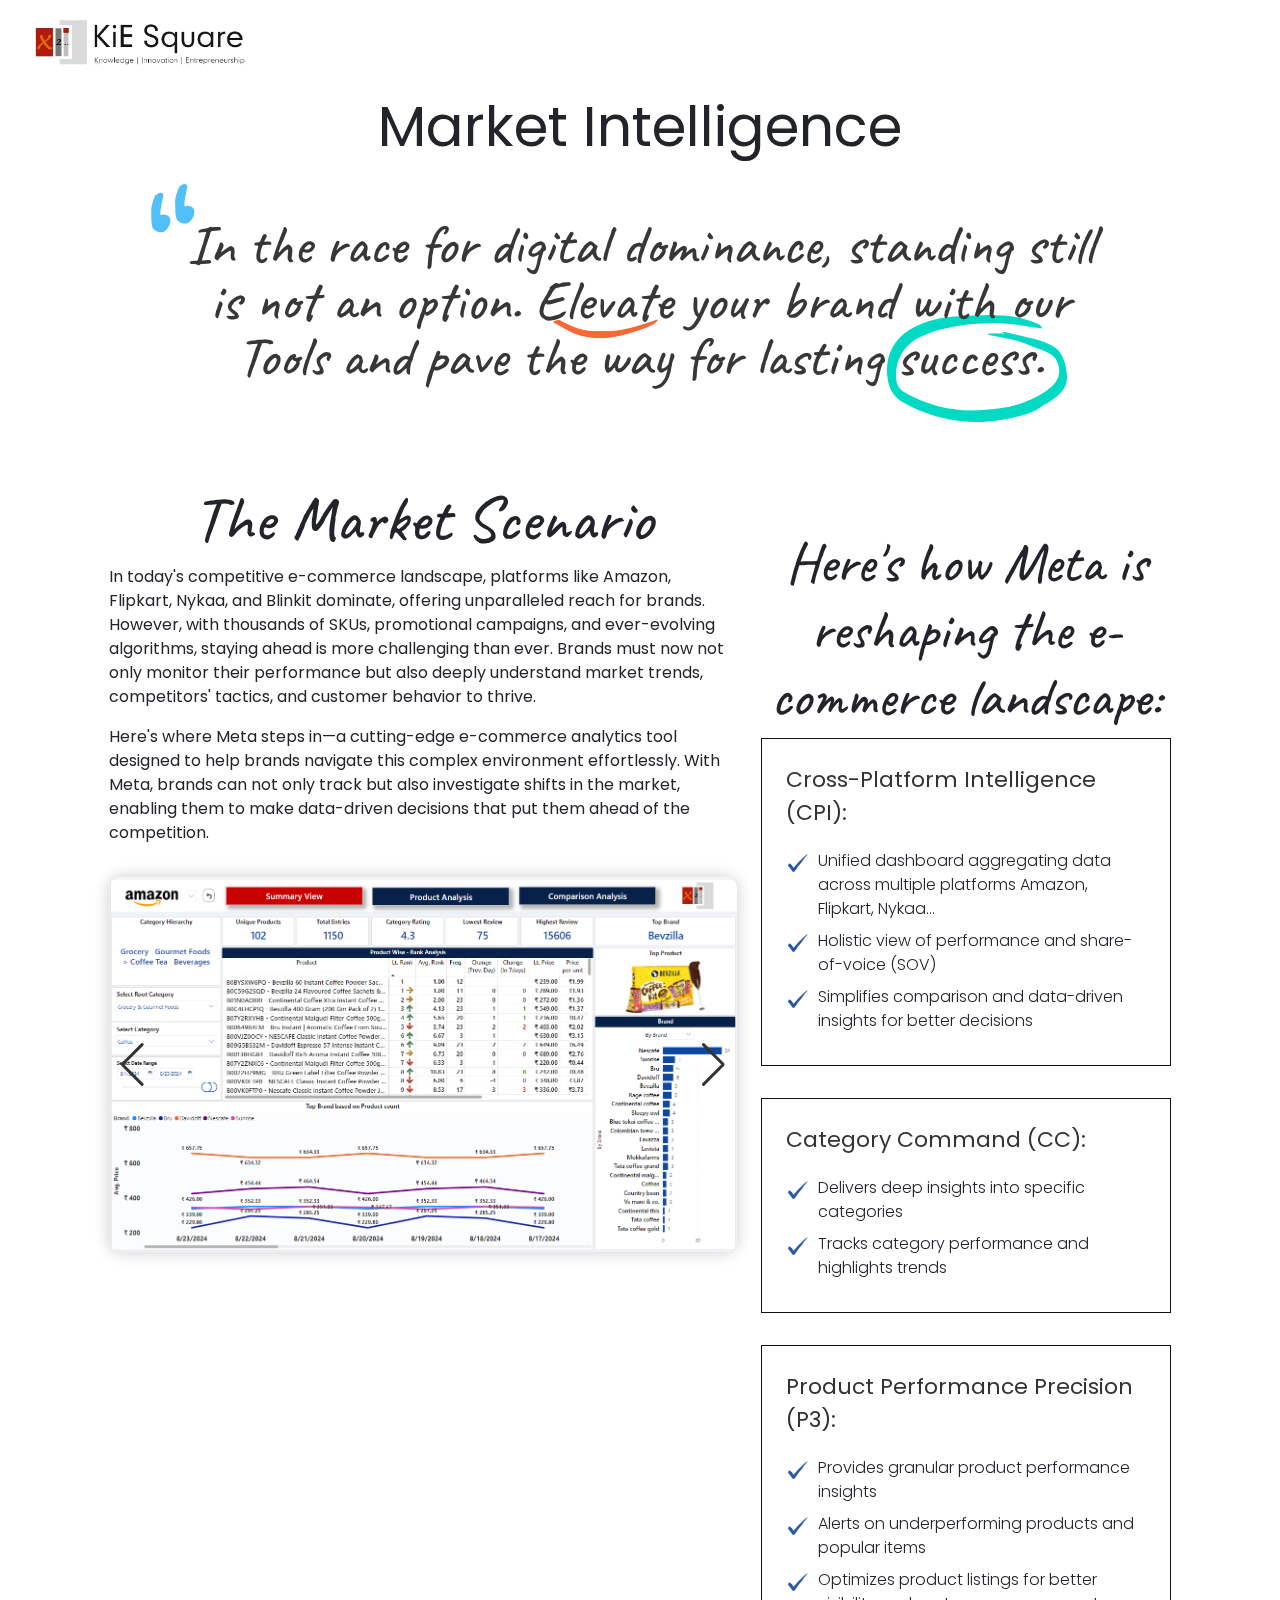
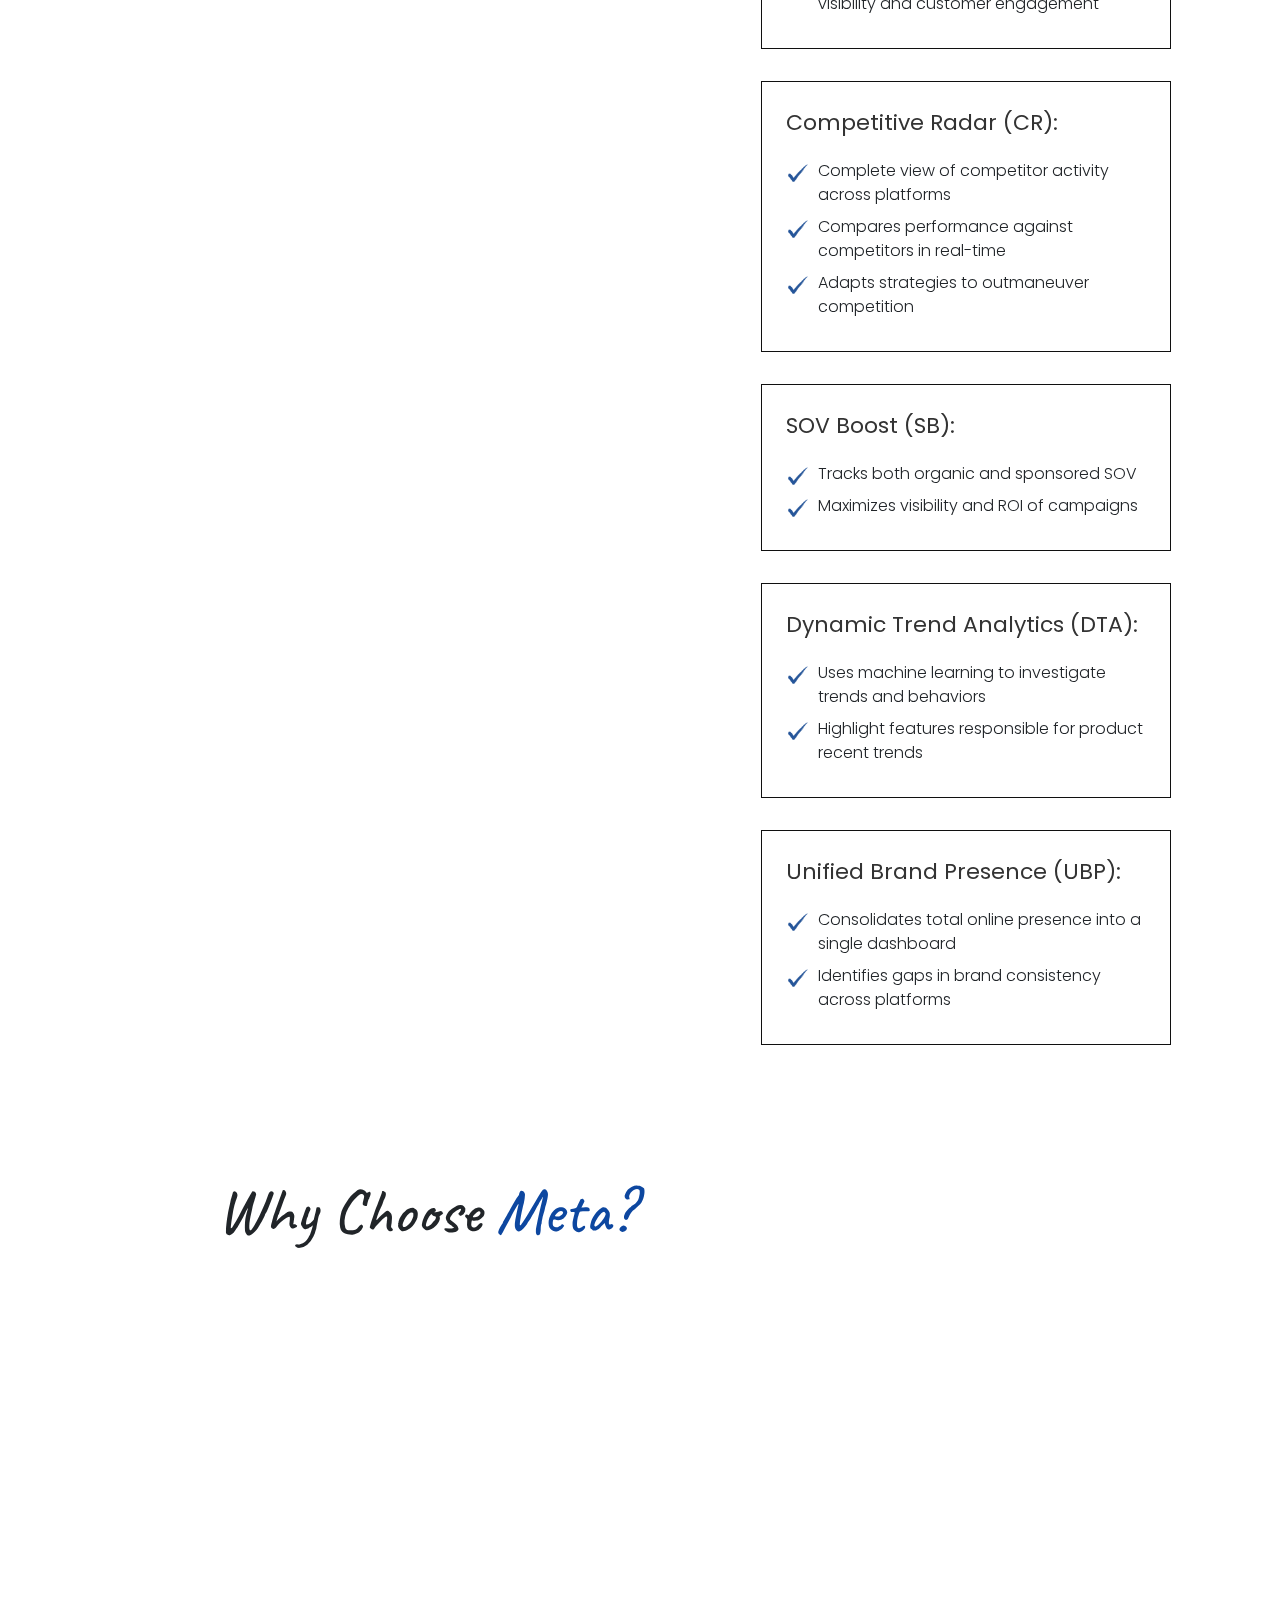
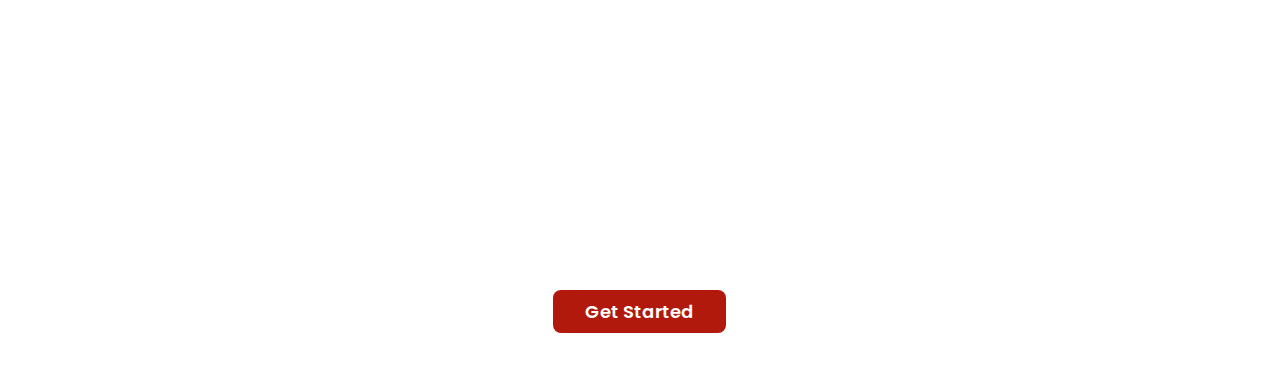
==== commit 9f616efd: "updated_1" ====
--- a/marketing-intelligence.html
+++ b/marketing-intelligence.html
@@ -63,7 +63,7 @@
         <div class="product-detail" data-aos="fade-up">
           <div class="row justify-content-center">
             <div class="col-10 text-center">
-              <div class="title">Marketing Intelligence</div>
+              <div class="title">Market Intelligence</div>
               <div class="my-5">
                 <h1 class="heading-1">
                   In the race for digital dominance, standing still is not an
--- a/css/style.css
+++ b/css/style.css
@@ -144,7 +144,7 @@
     width: 100%;
     left: 50%;}
 .carousel-img {
-    transform: rotateX(30deg) rotateY(0deg) rotateZ(-20deg) !important;
+    transform: rotateX(15deg) rotateY(0deg) rotateZ(-20deg) !important;
     transform-style: preserve-3d;
     animation: zoomAnimate 0.7s ease-in-out forwards;
 }
@@ -184,6 +184,7 @@
     width: 400px;
     position: absolute;
     top: 50%;
+    left: -40px;
     transform: translateY(-50%);
     transition: opacity 0.5s;
 }
@@ -197,11 +198,15 @@
 .carousel .list .item .introduce .topic {
     font-size: 4em;
     font-weight: 500;
+    text-align: center;
+    line-height: 1.35;
 }
 
 .carousel .list .item .introduce .des {
     font-size: small;
     color: #5559;
+    text-align: center;
+    line-height: 1.35;
 }
 
 .carousel .list .item .introduce .seeMore {
@@ -282,8 +287,9 @@
     animation-delay: 1.4s;
 }
 
-.carousel .list .item:nth-child(2) .introduce .seeMore {
-    animation-delay: 1.6s;
+.carousel .list .item:nth-child(2) .introduce .seeMore,
+.carousel .list .item:nth-child(2) .introduce .seeMoreBtn {
+    animation-delay: 1.9s;
 }
 
 /* next click */
@@ -605,7 +611,7 @@
     display: block;
     position: absolute;
     top: -40px;
-    left: -20px;
+    left: 0px;
 }
 
 .dotted-circle {
@@ -754,6 +760,9 @@
     background-color: transparent;
     margin-top: 24px;
     margin-left: 40px;
+    position: relative;
+    display: block;
+    
 }
 
 .seeMoreBtn a {
@@ -783,6 +792,7 @@
     border-radius: 100px;
     transition: all 0.2s;
     position: absolute;
+    left: 18%;
 }
 
 .btn:hover {
@@ -1070,7 +1080,8 @@
 }
 
 .brushline3,
-.brushline4 {
+.brushline4,
+.multi-brushline3 {
     position: relative;
     white-space: nowrap;
 }
@@ -1087,6 +1098,38 @@
     top: -40px;
     left: -9px;
     z-index: -1;
+}
+.brushline3.multi-brushline3::before {
+    content: "";
+    width: 210px;
+    height: 125px;
+    position: absolute;
+    top: 0px;
+    left: 21px;
+}
+.brushline3.confi-brushline3::before {
+    content: "";
+    width: 220px;
+    height: 105px;
+    position: absolute;
+    top: -10px;
+    left: -9px;
+}
+.brushline3.camp-brushline3::before {
+    content: "";
+    width: 300px;
+    height: 175px;
+    position: absolute;
+    top: -20px;
+    left: 31px;
+}
+.brushline3.simu-brushline3::before {
+    content: "";
+    width: 180px;
+    height: 105px;
+    position: absolute;
+    top: -20px;
+    left: 1px;
 }
 .brushline4::before {
     content: "";
@@ -1529,6 +1572,22 @@
     background-repeat: no-repeat;
     background-size: contain;
 }
+.sim-position {
+    display: block;
+    margin: 4rem 0;
+}
+.sim-position::before {
+    content: "";
+    width: 150px;
+    height: 120px;
+    position: absolute;
+    top: -50px;
+    left: -50px;
+    background-image: url("../images/fireworks_01.svg");
+    background-repeat: no-repeat;
+    background-size: contain;
+}
+
 .main-fireworks {
     position: relative;
 }
@@ -1539,6 +1598,21 @@
     position: absolute;
     top: -70px;
     right: -70px;
+    background-image: url("../images/three-lines.png");
+    background-repeat: no-repeat;
+    background-size: contain;
+    transform: rotate(120deg);
+}
+.sim-fireworks {
+    position: relative;
+}
+.sim-fireworks::after {
+    content: "";
+    width: 70px;
+    height: 40px;
+    position: absolute;
+    top: 20px;
+    right: -60px;
     background-image: url("../images/three-lines.png");
     background-repeat: no-repeat;
     background-size: contain;
